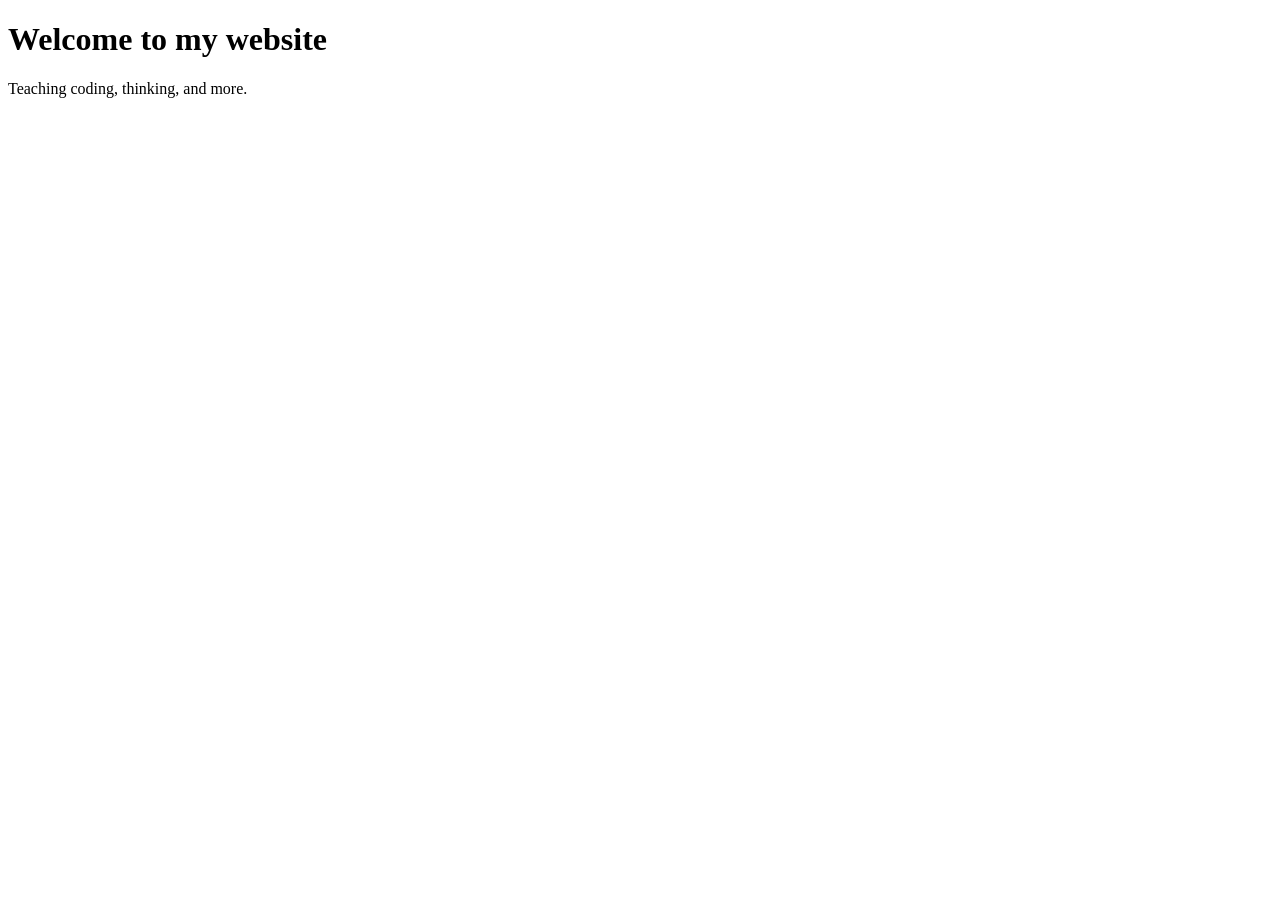
==== index.html @ bf7ce46d "Create index.html" ====
<!DOCTYPE html>
<html>
<head>
  <meta charset="UTF-8">
  <title>Akash Singh Sharma</title>
</head>
<body>
  <h1>Welcome to my website</h1>
  <p>Teaching coding, thinking, and more.</p>
</body>
</html>
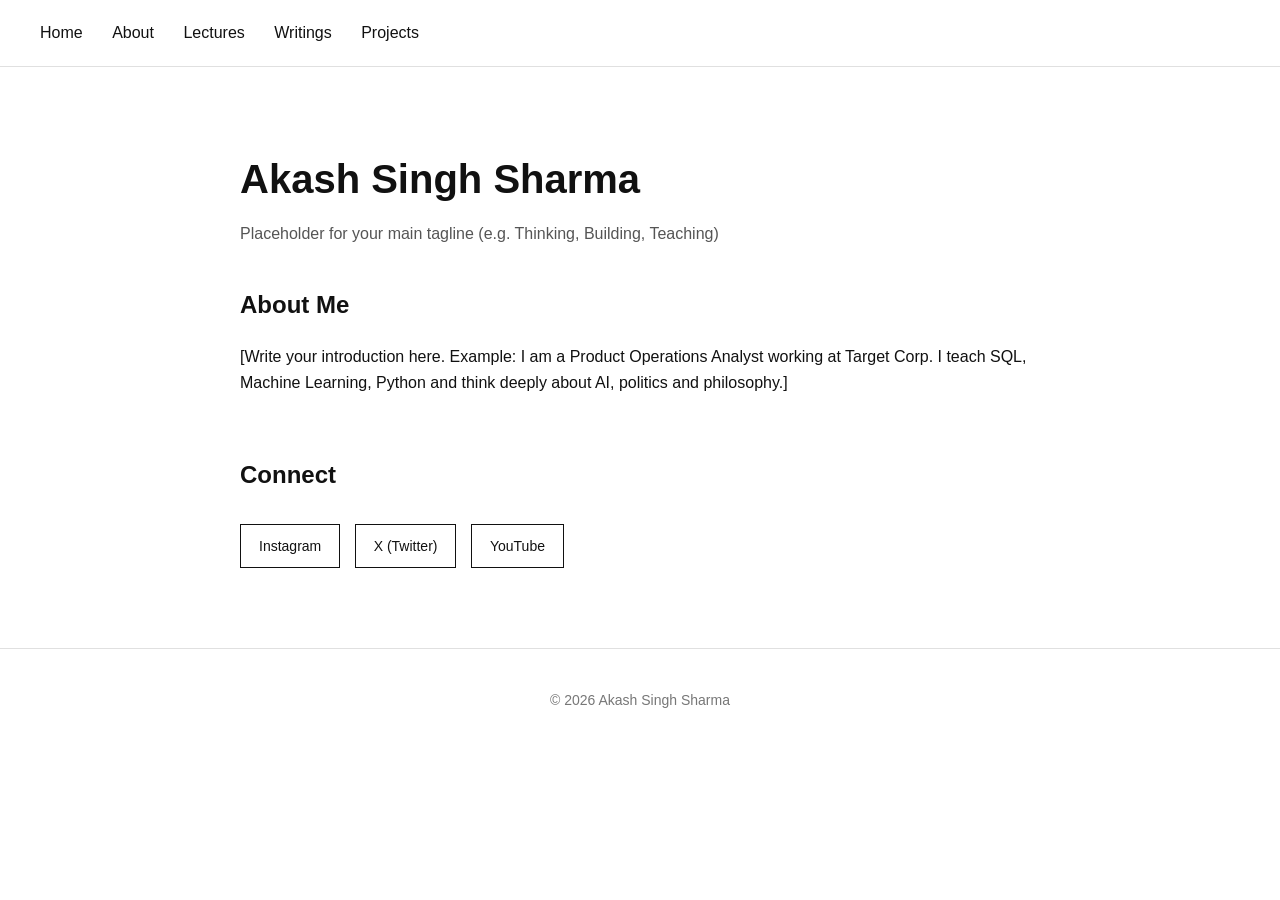
==== commit 8db45bfb: "Update index.html" ====
--- a/index.html
+++ b/index.html
@@ -3,9 +3,115 @@
 <head>
   <meta charset="UTF-8">
   <title>Akash Singh Sharma</title>
+  <style>
+    body {
+      font-family: Arial, Helvetica, sans-serif;
+      margin: 0;
+      padding: 0;
+      background-color: #ffffff;
+      color: #111111;
+      line-height: 1.6;
+    }
+
+    nav {
+      padding: 20px 40px;
+      border-bottom: 1px solid #e0e0e0;
+    }
+
+    nav a {
+      margin-right: 25px;
+      text-decoration: none;
+      color: #111;
+      font-weight: 500;
+    }
+
+    nav a:hover {
+      opacity: 0.6;
+    }
+
+    .container {
+      max-width: 800px;
+      margin: 80px auto;
+      padding: 0 20px;
+    }
+
+    h1 {
+      font-size: 40px;
+      margin-bottom: 10px;
+    }
+
+    .subtitle {
+      color: #555;
+      margin-bottom: 40px;
+    }
+
+    .section {
+      margin-bottom: 60px;
+    }
+
+    .button {
+      display: inline-block;
+      padding: 10px 18px;
+      border: 1px solid #111;
+      text-decoration: none;
+      color: #111;
+      margin-right: 10px;
+      margin-top: 10px;
+      font-size: 14px;
+    }
+
+    .button:hover {
+      background-color: #111;
+      color: white;
+    }
+
+    footer {
+      text-align: center;
+      padding: 40px;
+      font-size: 14px;
+      color: #777;
+      border-top: 1px solid #e0e0e0;
+      margin-top: 80px;
+    }
+  </style>
 </head>
+
 <body>
-  <h1>Welcome to my website</h1>
-  <p>Teaching coding, thinking, and more.</p>
+
+  <nav>
+    <a href="index.html">Home</a>
+    <a href="about.html">About</a>
+    <a href="lectures.html">Lectures</a>
+    <a href="writings.html">Writings</a>
+    <a href="projects.html">Projects</a>
+  </nav>
+
+  <div class="container">
+
+    <h1>Akash Singh Sharma</h1>
+    <div class="subtitle">Placeholder for your main tagline (e.g. Thinking, Building, Teaching)</div>
+
+    <div class="section">
+      <h2>About Me</h2>
+      <p>
+        [Write your introduction here. 
+        Example: I am a Product Operations Analyst working at Target Corp.
+        I teach SQL, Machine Learning, Python and think deeply about AI, politics and philosophy.]
+      </p>
+    </div>
+
+    <div class="section">
+      <h2>Connect</h2>
+      <a href="PASTE_INSTAGRAM_LINK_HERE" class="button">Instagram</a>
+      <a href="PASTE_X_LINK_HERE" class="button">X (Twitter)</a>
+      <a href="PASTE_YOUTUBE_LINK_HERE" class="button">YouTube</a>
+    </div>
+
+  </div>
+
+  <footer>
+    © 2026 Akash Singh Sharma
+  </footer>
+
 </body>
 </html>
